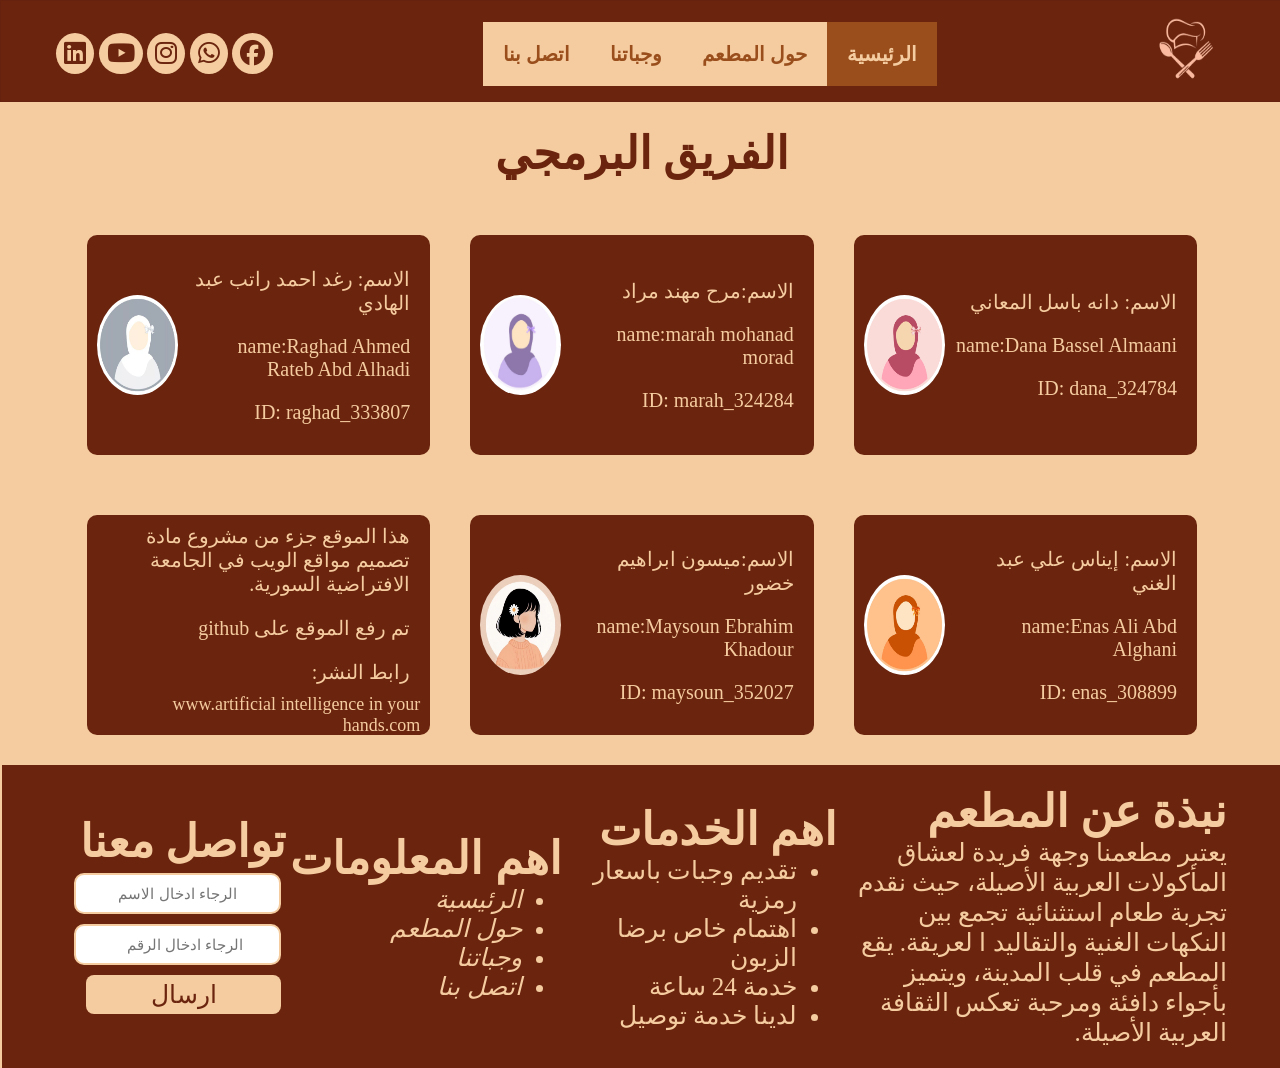
==== iwb202/index.html @ 079d2f49 "Add files via upload" ====
<!DOCTYPE html>
<html lang="en" dir="rtl">
<head>
    <meta charset="UTF-8">
    <meta name="viewport" content="width=device-width, initial-scale=1.0">
    <title>home</title>
      <link rel="stylesheet" href="https://cdnjs.cloudflare.com/ajax/libs/font-awesome/6.7.2/css/all.min.css"
        integrity="sha512-Evv84Mr4kqVGRNSgIGL/F/aIDqQb7xQ2vcrdIwxfjThSH8CSR7PBEakCr51Ck+w+/U6swU2Im1vVX0SVk9ABhg=="
        crossorigin="anonymous" referrerpolicy="no-referrer" />
    <link rel="stylesheet" href="Style.css">
  
</head> 
<body>
    <!-- start header -->
  <header>
        <div class="container">
           
<div class="type">
                <a class="logo" href="index.html">
                    <img width="75px" src="images/logo.png" alt="logo">
                </a>
           
                <nav>
                 
                    <ul >
    
                        <Li><a class="active" href="index.html">الرئيسية</a></Li>
                        <Li><a href="AboutUs.html">حول المطعم</a> </Li>
                        <Li><a href="Meals.html">وجباتنا</a></Li>
                       
                        <Li><a href="AboutUs.html">اتصل بنا</a> </Li>
                    </ul>
                </nav>
                <!-- لوضع الشعارات -->
                <div class="social">
                    <i class="fa-brands fa-facebook "></i>
                    <i class="fa-brands fa-whatsapp"></i>
                    <i class="fa-brands fa-instagram"></i>
                    <i class="fa-brands fa-youtube"></i>
                    <i class="fa-brands fa-linkedin"></i>
                </div>
            </div>
</div>
    </header>
    <!-- end header -->
     <!-- start about team -->
      <section >
        <div class="container">
            <h1> الفريق البرمجي
            </h1>
   <div class="row">
<div class="all-student">
    <div class="dis-student">
                 <div class="info-student">
                    <p> الاسم: دانه باسل المعاني</p>
                    <p> name:Dana Bassel Almaani</p>
                    <p>ID: dana_324784</p>
                    </div>
       
                        <img  src="images/avatar.jpg" width="25%" height="50%" alt="">
        
    
             </div>
 
    <div class="dis-student">
                 <div class="info-student">
                    <p> الاسم:مرح مهند مراد</p>
                    <p> name:marah mohanad morad</p>
                    <p>ID: marah_324284</p>
                    </div>
       
                        <img  src="images/avatar2.jpg" width="25%" height="50%" alt="">
        
    
             </div>
    <div class="dis-student">
                 <div class="info-student">
                    <p> الاسم: رغد احمد راتب عبد الهادي</p>
                    <p> name:Raghad Ahmed Rateb 
                        Abd Alhadi</p>
                    <p>ID: raghad_333807</p>
                    </div>
       
                        <img  src="images/avatar3.jpg" width="25%" height="50%" alt="">
        
    
             </div>
</div>
<div class="all-student">
    <div class="dis-student">
                 <div class="info-student">
                    <p> الاسم: إيناس علي عبد الغني</p>
                    <p> name:Enas Ali Abd Alghani</p>
                    <p>ID: enas_308899</p>
                    </div>
       
                        <img  src="images/avatar4.jpg" width="25%" height="50%" alt="">
        
    
             </div>
    
    <div class="dis-student">
                 <div class="info-student">
                    <p> الاسم:ميسون ابراهيم خضور</p>
                    <p> name:Maysoun Ebrahim Khadour</p>
                    <p>ID: maysoun_352027</p>
                    </div>
       
                        <img  src="images/avatar5.jpg" width="25%" height="50%" alt="">
        
    
             </div>
    <div class="dis-student">
                 <div class="info-student">
                    <p> هذا الموقع جزء من مشروع مادة تصميم مواقع الويب في الجامعة الافتراضية السورية.</p>
                    <p> تم رفع الموقع على  github</p>
                    <p>رابط النشر:</p>
                   <a  href="www.artificial intelligence in your hands.com">www.artificial intelligence in your hands.com</a>
                    </div>
       
                 
        
    
             </div>
</div>

    
   </div>

        </div>
      </section>
     <!--  about team -->
       <!-- start footer -->
       <footer>
<div class="container">
<div class="inf-footer">
    <div class="inf1">
        <h2>نبذة عن المطعم </h2>
       <p>يعتبر مطعمنا وجهة فريدة لعشاق المأكولات
         العربية الأصيلة،
         حيث نقدم تجربة طعام
         استثنائية تجمع بين 
         النكهات الغنية والتقاليد ا
         لعريقة. 
         يقع المطعم في قلب المدينة،
          ويتميز بأجواء دافئة 
         ومرحبة تعكس الثقافة العربية الأصيلة.</p>
    </div>
    <div class="inf2">
        <h2>اهم الخدمات</h2>
        <ul>
            <li>
               تقديم وجبات باسعار رمزية
            </li>
            <li>
               اهتمام خاص برضا الزبون
            </li>
            <li>
                خدمة 24 ساعة
           </li>
            <li>
            لدينا خدمة توصيل
           </li>
       
        </ul>
    </div>
    <div class="inf2"> 
        <h2>اهم المعلومات</h2>
        <ul>
            <li><i>
                <a href="index.html">الرئيسية</a>
            </i></li>
            <li><i>
                <a href="AboutUs.html">حول المطعم</a>
            </i></li>
            <li><i>
                <a href="Meals.html">وجباتنا</a>
            </i></li>
            <li><i>
                <a href="AboutUs.html">اتصل بنا</a>
            </i></li>
       
        </ul>
    </div>
    <div class="inf4">
        <h2> تواصل معنا</h2>
      <form action="">
        <input type="text" placeholder="الرجاء ادخال الاسم">
        <input type="number" placeholder="الرجاء ادخال الرقم">
        
      </form>
      <button class="btn-basic">ارسال</button>
    </div>
</div>
</div>
       </footer>
        <!-- end footer -->
    
</body>
</html>
---- iwb202/Style.css ----
:root{
    
    --main-color: #6b240e;
    --secondary-color: #994e1c;
    --tertiary-color: #b97a51;
    --accent-color: #f5cca0;
    
}
*{
    margin: 0;
}
body{
    overflow-x: hidden;
    background-color: var(--accent-color);
  font-size: 18px;}
    ul {
        list-style: none;
    }
    
    a {
        text-decoration: none;
        color: var(--accent-color);
    }
    .container {
    padding-left: 30px;
    padding-right: 30px;
    margin-left: auto;
    margin-right: auto;
}

@media (max-width: 768px) {
    .container {
        width: 100%;
    }
}

/* // Medium devices (tablets, 768px and up) */
@media (min-width: 768px) and (max-width: 991px) {
    .container {
        width: 750px;
    }
}

/* // Large devices (desktops, 992px and up) */
@media (min-width: 992px) and (max-width: 1199px) {
    .container {
        width: 970px;
        ;
    }
}

/* // X-Large devices (large desktops, 1200px and up) */
@media (min-width: 1200px) {
    .container {
        width: 1170px;
    }
}
.btn-basic{
  width: 85%;
  padding:5px;
  border-radius: 8px;
  margin: 5px;
  background-color: var(--accent-color);
border: var(--accent-color);
color: var(--main-color);
font-size: 25px;
cursor: pointer;
transition: 0.5s;
}
.btn-basic:hover{
scale: 1.1;
 color: var(--accent-color);
      background-color: var(--secondary-color);
}
/* start header */
header{
    background-color:var(--main-color);

width: 100%;
    border: 1px solid rgba(53, 18, 18, 0.093);

  height: 100px;
   
    position: sticky;
    top: 0;
    z-index: 1000;

}
.logo img{
    height:100px;
 width: 80px;
}


header .container .type { 
 display: flex;
 justify-content: space-between;
 align-items:center ;
 
}

header .container nav {
    display: flex;
    justify-content: space-between;
    align-items: center;
}
header .container nav ul {
    display: flex   ;
   padding-right: 0;
    align-items: center;

   background-color: var(--accent-color);
}
@media (max-width: 768px) {
    header .container nav ul {
        display: flex;
width: 100%;
margin-left: 30 px;
    }
}

header .container nav ul li{
      display: flex;
  justify-content: space-between;
    align-items: center;
    
    font-size: 20px;
   font-weight: bold;
   background-color: var(--accent-color);
}
header .container nav ul li a{
    translate: 0.6s;
    padding: 20px;
    color: var(--secondary-color);
     
    background-color: var(--accent-color);
}
header .container nav ul li a:hover{
    color: var(--accent-color);
      background-color: var(--secondary-color);
}
header .container nav ul li .active  {
    color: var(--accent-color);
      background-color: var(--secondary-color);
}
header .container .social i{
    padding: 8px;
    color: var(--main-color);
    font-size: 25px;
background-color: var(--accent-color);
border-radius: 50%;
transition: 0.3s;
cursor: pointer;

}
header .container .social i:hover{
    scale: 1.1;

} 
@media (max-width: 768px) {
    header .container .social i {
        display: none;

    }
}

/* end header */

      /* start about team  */
       .container h1{
            padding: 25px;
            text-align: center;
            color: var(--main-color);
            font-weight: bold;
            font-size: 45px;
            
        }
.container .all-student {
     display: flex;
         justify-content: space-between;
    align-items: center;
    padding: 10px;

}
      @media (max-width: 768px) {
   .container .all-student {
        display: block;
width: 75%;
    }
}
   
.container  .dis-student   {
    display: flex;
     justify-content: space-between;
    align-items: center;
      background-color: var(--main-color);
    padding-top: 10px; 
     width:100%;
    padding: 10px;
     border-radius: 10px;
     margin: 20px;
         height: 200px;

      }
   
.container  .info-student  {
  width: 100% ;

}
      .container  .info-student p{
        font-size: 20px;
        color: var(--accent-color);
        padding: 10px;
     
      }
      .container  .dis-student  img {
     
        border-radius: 50%;
      }
            @media (max-width: 768px) {
   .container  .dis-student  img  {
       
width: 50%;
    }
}
      /* end about team  */

      /* start footer */
      footer {
        background-color: #6b240e;
        padding: 20px;   
      }

      .inf-footer{

      
        background-color: #6b240e;
        display: flex;
        justify-content: space-between;
        align-items: center;
      }
          @media (max-width: 768px) {
   footer .inf-footer{
        display: block;
width: 100%;
padding: 25px;;
    }
}
      
      .inf-footer .inf1{
        width: 170%;
      }
              @media (max-width: 768px) {
    .inf-footer .inf1{
      
width: 90%;

    }
  }
      .inf-footer  h2{
        color: var(--accent-color);
        font-size: 45px;
      
      }
   .inf-footer .inf1 p{
      color: var(--accent-color);
        font-size: 25px;
        line-height: 30px;
      }
       .inf-footer .inf2{
      width: 120%;
 
      }
 .inf-footer .inf2 ul li {
   list-style: disc;
   color: var(--accent-color);
        font-size: 25px;
        
        cursor: pointer;
        transition: 0.5s;
 }
  .inf-footer .inf2 ul li:hover {
    scale: 1.07;
    color: var(--tertiary-color);
  }
  .inf-footer .inf2 ul li a{
  color: var(--accent-color);

  }
  .inf-footer .inf2 ul li a:hover {
 
    color: var(--tertiary-color);
  }
    .inf-footer .inf4{
       width: 100%;
    }
  .inf-footer .inf4 form input {
    margin: 5px;
    padding: 10px;
    width: 80%;
    font-size: 15px;
    border: 2px solid var(--accent-color);
    border-radius: 10px;
    text-align: center;
  }
    /*  start about us*/
     .about-us .all-section{
      display: flex;
      justify-content: space-between;
   
            margin-bottom:30px;

     }
     @media (max-width: 768px) {
     .about-us .all-section {
        display: block;

    }
}

     .about-us  .about-section{
  width: 65%;
  padding: 20px;
  color: var(--main-color);
  font-size: 20px;
  font-weight: bolder;
  line-height: 35px;
     }
             @media (max-width: 768px) {
    .about-us  .about-section {
        width:80%;
    }
    img {
      width: 450px;
    }
}
    .about-us .call-section{
      background-color:var(--main-color);
      width: 35%;
      justify-content: end;
      height: 250px;
      border-radius: 0 0 10px 10px;
      border: 1px solid var( --tertiary-color);
     
    }
         @media (max-width: 768px) {
     .about-us .call-section {
       width: 80%;
       border-radius: 10px;

    }
}
     .about-us .call-section h2{
      color: var(--accent-color);
      text-align: center;
      padding: 15px;
      font-size: 35px;
     }
     .about-us .call-section ul {
      color: var(--accent-color);
   
      padding-right: 10px;
      font-size: 18px;
     }
     .about-us .call-section ul li{
       padding-top: 15px;
      
     }
       .about-us .call-section ul li i {
        font-size: 20px;
       margin-left: 2px;
       }
       table {
        padding: 25px;
        border:  var(--main-color);
margin: 5px;
  color: var(--main-color);
    font-size: 20px;
        width: 75%;
       }
       
       table tr td  {
   padding: 10px;
   margin: 10px;
   font-size: 25px;
       }
      table .detail-row .detail-content {
        display: flex;
        justify-content: space-between;
        width:100%;
       
      }
          @media (max-width: 768px) {
               table .detail-row .detail-content{
                display: block;
                
               }
          }

   .container   #modal {
            display: none;
            position: fixed;
            top: 0;
            left: 0;
            width: 100%;
            height: 100%;
            background: rgba(0,0,0,0.6);
            z-index: 999;
        }
        
    
        

.container .modal-content {
  background: var(--accent-color);
  width: 500px;
  margin: 100px auto ;
  padding: 20px;
  border-radius: 10px;
  text-align: start;
}
.container .modal-content h2{
  margin: 20px;
  font-size: 35px; 
  padding-right: 100px;
  color: var(--main-color);
}
.container #close {
  cursor: pointer;
  float: right;
  font-size: 20px;
  margin: 10px;
  width: 40px;
  
}
.container .modal-content form {

margin: 50px;

}

.container .modal-content form label  {
   

font-size:25px;
/* padding:50px; */
}
 form .inf-form{
      margin: 5px;
    padding: 10px;
    width: 80%;
    font-size: 15px;
    border: 2px solid var(--accent-color);
    border-radius: 10px;
    text-align: center;
}

.container  #toggleBtn {
            background-color: var(--main-color);
            color: white;
            border: none;
            padding: 12px 24px;
            margin: 10px;
            font-size: 18px;
            border-radius: 10px;
            cursor: pointer;
            transition: 0.3s;
            width: 20% !important ;
        }
        
      .container  #toggleBtn:hover {
            background-color: var(--secondary-color);
        }

 
            button
   {
    background-color: var(--main-color);
    color: white;
    border: none;
    border-radius: 8px;
    padding:10px;
    cursor: pointer;
    transition:  0.3s;
    width:80%;
    margin: 20px;
    font-size: 20px;

  }

  

  
  button:hover
 {
    background-color: var(--secondary-color);
 }
 .btn-sec 
 {
    background-color: var(--main-color);
    color: white;
    border: none;
    border-radius: 8px;
    padding:10px;
    cursor: pointer;
    transition:  0.3s;
    width:30%;
    margin: 20px;
    font-size: 20px;

  }
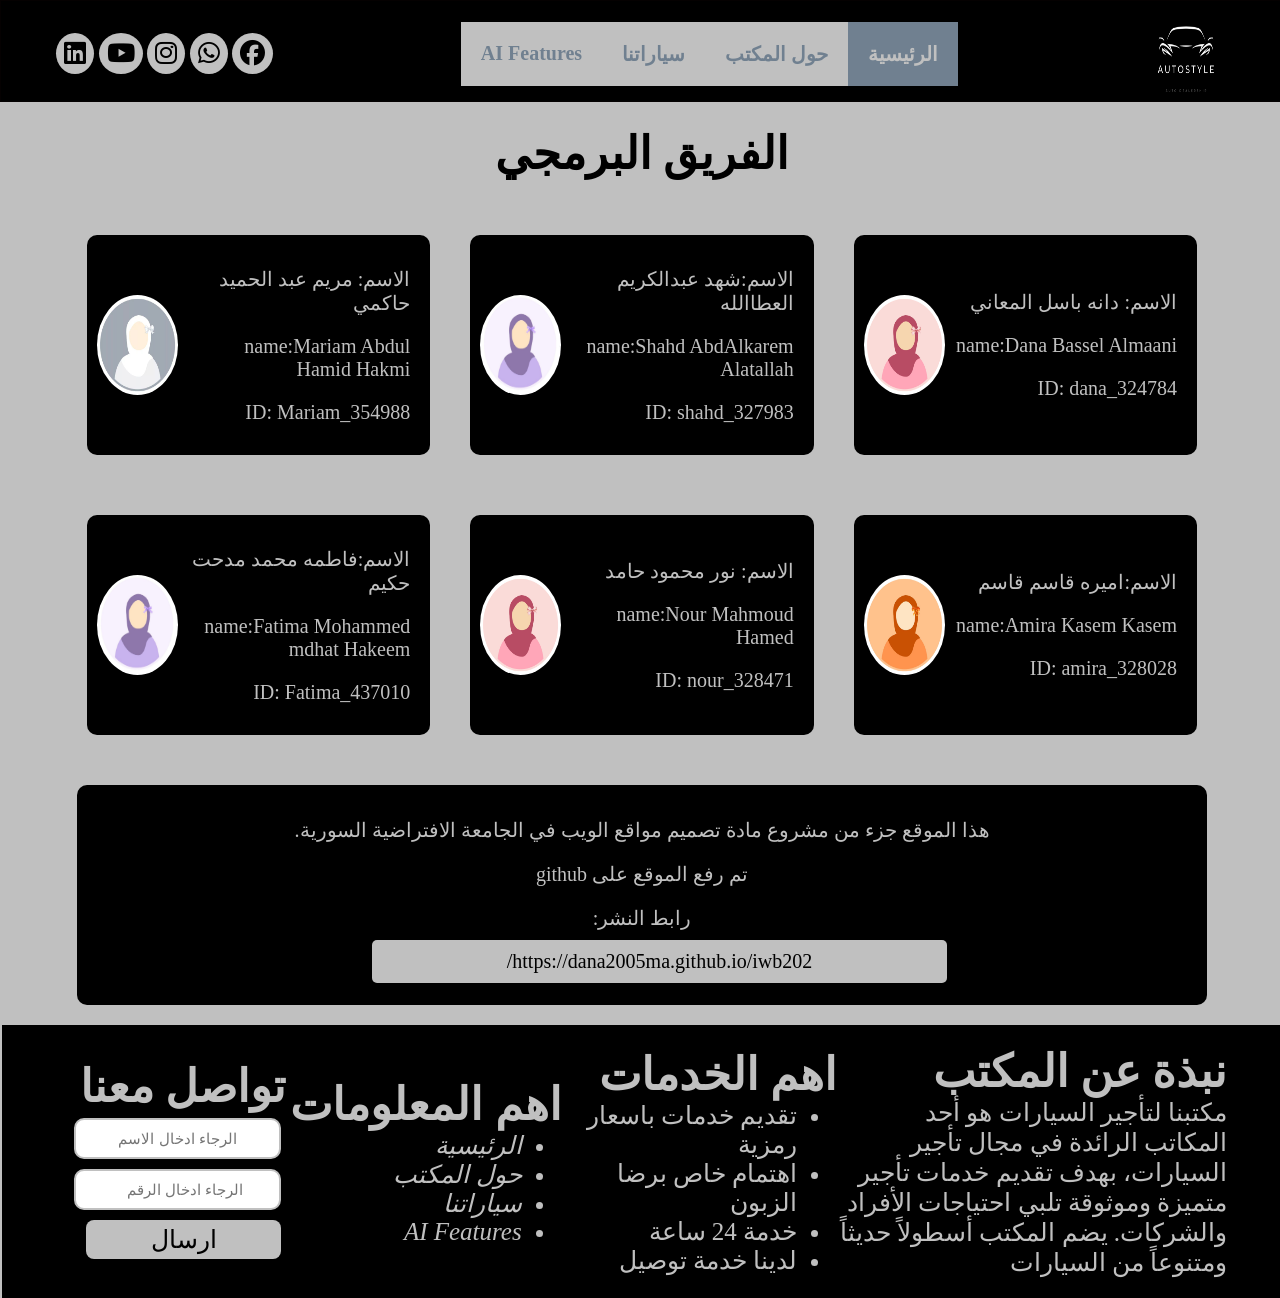
==== commit da29adca: "Add files via upload" ====
--- a/iwb202/index.html
+++ b/iwb202/index.html
@@ -1,200 +1,11 @@
 <!DOCTYPE html>
-<html lang="en" dir="rtl">
+<html>
 <head>
     <meta charset="UTF-8">
-    <meta name="viewport" content="width=device-width, initial-scale=1.0">
-    <title>home</title>
-      <link rel="stylesheet" href="https://cdnjs.cloudflare.com/ajax/libs/font-awesome/6.7.2/css/all.min.css"
-        integrity="sha512-Evv84Mr4kqVGRNSgIGL/F/aIDqQb7xQ2vcrdIwxfjThSH8CSR7PBEakCr51Ck+w+/U6swU2Im1vVX0SVk9ABhg=="
-        crossorigin="anonymous" referrerpolicy="no-referrer" />
-    <link rel="stylesheet" href="Style.css">
-  
-</head> 
+    <meta http-equiv="refresh" content="0; url=home.html">
+    <title>My Website</title>
+</head>
 <body>
-    <!-- start header -->
-  <header>
-        <div class="container">
-           
-<div class="type">
-                <a class="logo" href="index.html">
-                    <img width="75px" src="images/logo.png" alt="logo">
-                </a>
-           
-                <nav>
-                 
-                    <ul >
-    
-                        <Li><a class="active" href="index.html">الرئيسية</a></Li>
-                        <Li><a href="AboutUs.html">حول المطعم</a> </Li>
-                        <Li><a href="Meals.html">وجباتنا</a></Li>
-                       
-                        <Li><a href="AboutUs.html">اتصل بنا</a> </Li>
-                    </ul>
-                </nav>
-                <!-- لوضع الشعارات -->
-                <div class="social">
-                    <i class="fa-brands fa-facebook "></i>
-                    <i class="fa-brands fa-whatsapp"></i>
-                    <i class="fa-brands fa-instagram"></i>
-                    <i class="fa-brands fa-youtube"></i>
-                    <i class="fa-brands fa-linkedin"></i>
-                </div>
-            </div>
-</div>
-    </header>
-    <!-- end header -->
-     <!-- start about team -->
-      <section >
-        <div class="container">
-            <h1> الفريق البرمجي
-            </h1>
-   <div class="row">
-<div class="all-student">
-    <div class="dis-student">
-                 <div class="info-student">
-                    <p> الاسم: دانه باسل المعاني</p>
-                    <p> name:Dana Bassel Almaani</p>
-                    <p>ID: dana_324784</p>
-                    </div>
-       
-                        <img  src="images/avatar.jpg" width="25%" height="50%" alt="">
-        
-    
-             </div>
- 
-    <div class="dis-student">
-                 <div class="info-student">
-                    <p> الاسم:مرح مهند مراد</p>
-                    <p> name:marah mohanad morad</p>
-                    <p>ID: marah_324284</p>
-                    </div>
-       
-                        <img  src="images/avatar2.jpg" width="25%" height="50%" alt="">
-        
-    
-             </div>
-    <div class="dis-student">
-                 <div class="info-student">
-                    <p> الاسم: رغد احمد راتب عبد الهادي</p>
-                    <p> name:Raghad Ahmed Rateb 
-                        Abd Alhadi</p>
-                    <p>ID: raghad_333807</p>
-                    </div>
-       
-                        <img  src="images/avatar3.jpg" width="25%" height="50%" alt="">
-        
-    
-             </div>
-</div>
-<div class="all-student">
-    <div class="dis-student">
-                 <div class="info-student">
-                    <p> الاسم: إيناس علي عبد الغني</p>
-                    <p> name:Enas Ali Abd Alghani</p>
-                    <p>ID: enas_308899</p>
-                    </div>
-       
-                        <img  src="images/avatar4.jpg" width="25%" height="50%" alt="">
-        
-    
-             </div>
-    
-    <div class="dis-student">
-                 <div class="info-student">
-                    <p> الاسم:ميسون ابراهيم خضور</p>
-                    <p> name:Maysoun Ebrahim Khadour</p>
-                    <p>ID: maysoun_352027</p>
-                    </div>
-       
-                        <img  src="images/avatar5.jpg" width="25%" height="50%" alt="">
-        
-    
-             </div>
-    <div class="dis-student">
-                 <div class="info-student">
-                    <p> هذا الموقع جزء من مشروع مادة تصميم مواقع الويب في الجامعة الافتراضية السورية.</p>
-                    <p> تم رفع الموقع على  github</p>
-                    <p>رابط النشر:</p>
-                   <a  href="www.artificial intelligence in your hands.com">www.artificial intelligence in your hands.com</a>
-                    </div>
-       
-                 
-        
-    
-             </div>
-</div>
-
-    
-   </div>
-
-        </div>
-      </section>
-     <!--  about team -->
-       <!-- start footer -->
-       <footer>
-<div class="container">
-<div class="inf-footer">
-    <div class="inf1">
-        <h2>نبذة عن المطعم </h2>
-       <p>يعتبر مطعمنا وجهة فريدة لعشاق المأكولات
-         العربية الأصيلة،
-         حيث نقدم تجربة طعام
-         استثنائية تجمع بين 
-         النكهات الغنية والتقاليد ا
-         لعريقة. 
-         يقع المطعم في قلب المدينة،
-          ويتميز بأجواء دافئة 
-         ومرحبة تعكس الثقافة العربية الأصيلة.</p>
-    </div>
-    <div class="inf2">
-        <h2>اهم الخدمات</h2>
-        <ul>
-            <li>
-               تقديم وجبات باسعار رمزية
-            </li>
-            <li>
-               اهتمام خاص برضا الزبون
-            </li>
-            <li>
-                خدمة 24 ساعة
-           </li>
-            <li>
-            لدينا خدمة توصيل
-           </li>
-       
-        </ul>
-    </div>
-    <div class="inf2"> 
-        <h2>اهم المعلومات</h2>
-        <ul>
-            <li><i>
-                <a href="index.html">الرئيسية</a>
-            </i></li>
-            <li><i>
-                <a href="AboutUs.html">حول المطعم</a>
-            </i></li>
-            <li><i>
-                <a href="Meals.html">وجباتنا</a>
-            </i></li>
-            <li><i>
-                <a href="AboutUs.html">اتصل بنا</a>
-            </i></li>
-       
-        </ul>
-    </div>
-    <div class="inf4">
-        <h2> تواصل معنا</h2>
-      <form action="">
-        <input type="text" placeholder="الرجاء ادخال الاسم">
-        <input type="number" placeholder="الرجاء ادخال الرقم">
-        
-      </form>
-      <button class="btn-basic">ارسال</button>
-    </div>
-</div>
-</div>
-       </footer>
-        <!-- end footer -->
-    
+    <p>Redirecting...</p>
 </body>
 </html>
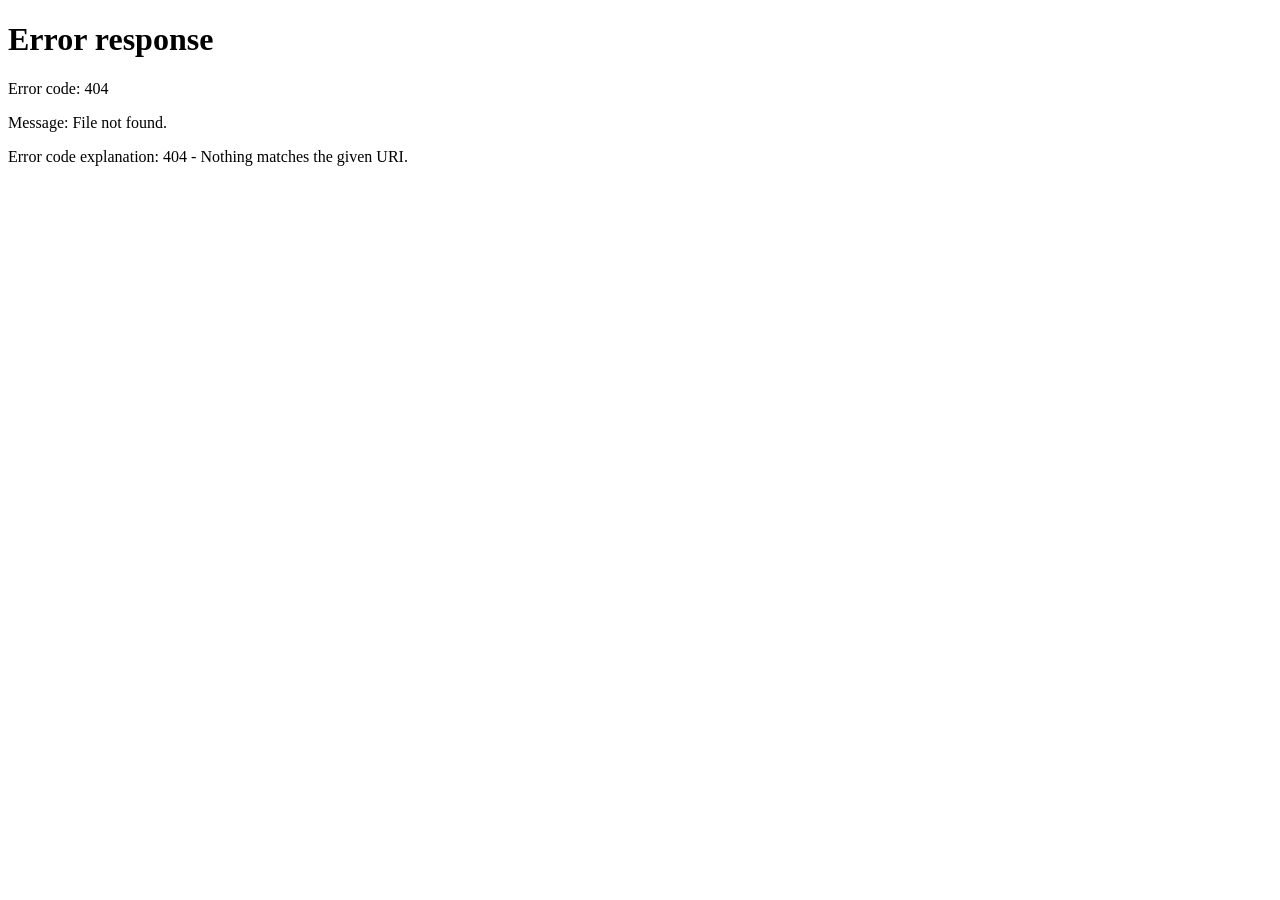
==== commit c1915d4c: "Update index.html" ====
--- a/iwb202/index.html
+++ b/iwb202/index.html
@@ -2,10 +2,9 @@
 <html>
 <head>
     <meta charset="UTF-8">
-    <meta http-equiv="refresh" content="0; url=home.html">
-    <title>My Website</title>
+    <meta http-equiv="refresh" content="0; url=iwb202/home.html">
 </head>
 <body>
-    <p>Redirecting...</p>
+    <a href="iwb202/home.html">Open Home</a>
 </body>
-</html>+</html>
